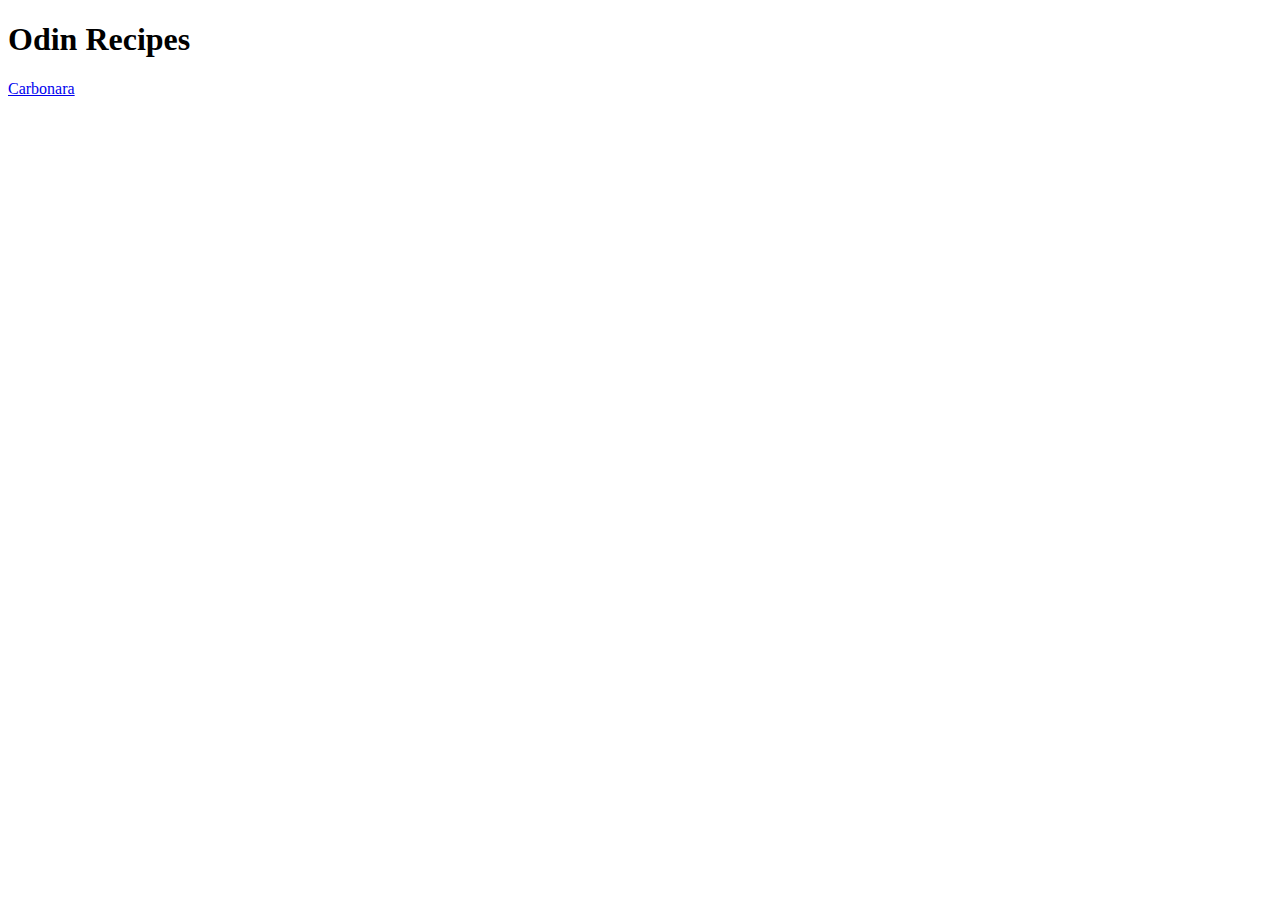
==== index.html @ 92e49575 "Add link to carbonara page" ====
<!DOCTYPE html>
<html lang="en">
  <head>
    <meta charset="utf-8">
    <title>Odin Recipes</title>
  </head>
  <body>
    <h1>Odin Recipes</h1> 
    <a href="./recipes/carbonara.html">Carbonara</a>
  </body>
</html>
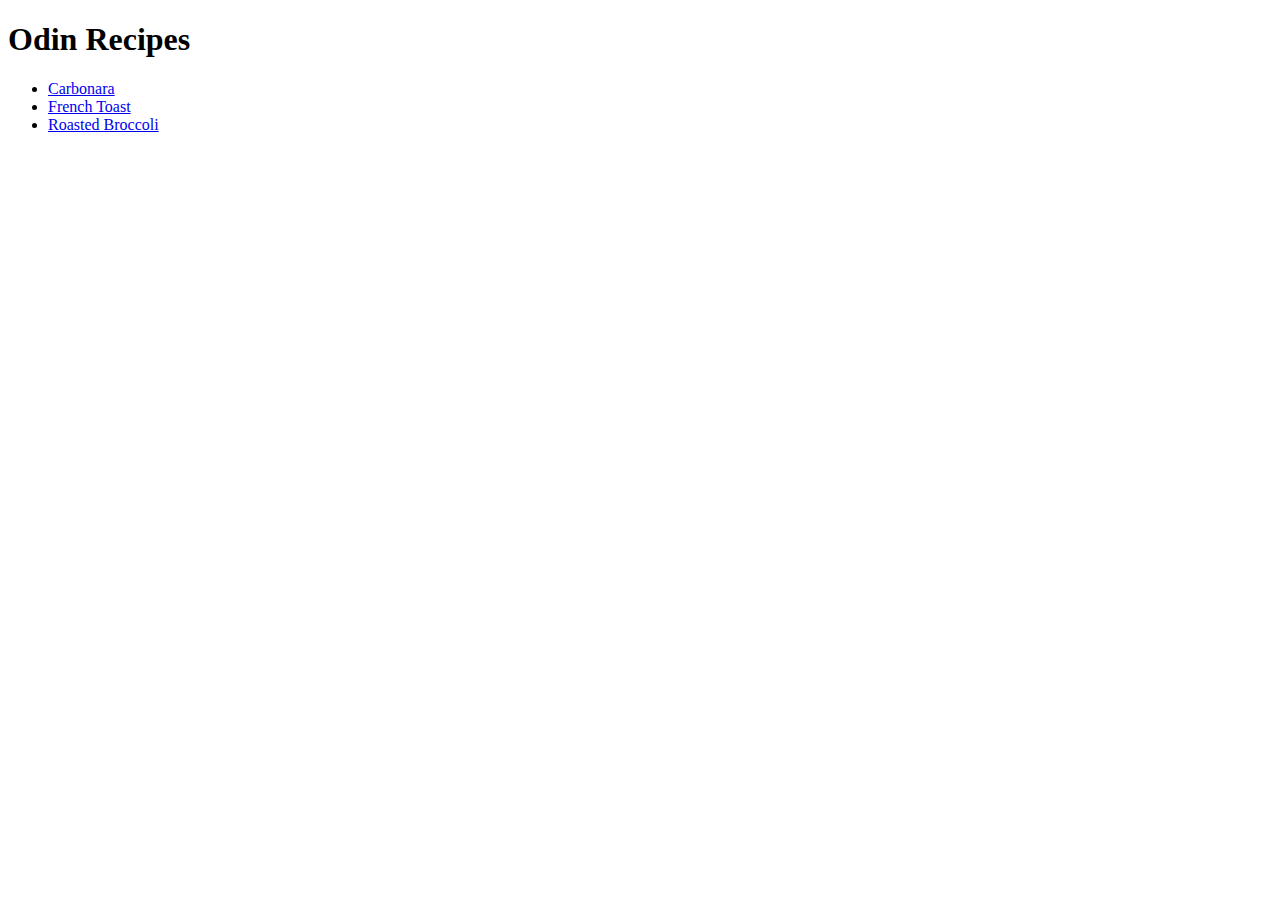
==== commit c104ba13: "Change link structure" ====
--- a/index.html
+++ b/index.html
@@ -6,6 +6,16 @@
   </head>
   <body>
     <h1>Odin Recipes</h1> 
-    <a href="./recipes/carbonara.html">Carbonara</a>
+    <ul>
+      <li>
+        <a href="./recipes/carbonara.html">Carbonara</a>
+      </li>
+      <li>
+        <a href="./recipes/french-toast.html">French Toast</a>
+      </li>  
+      <li>
+        <a href="./recipes/roasted-broccoli.html">Roasted Broccoli</a>
+      </li>  
+    </ul>
   </body>
 </html>
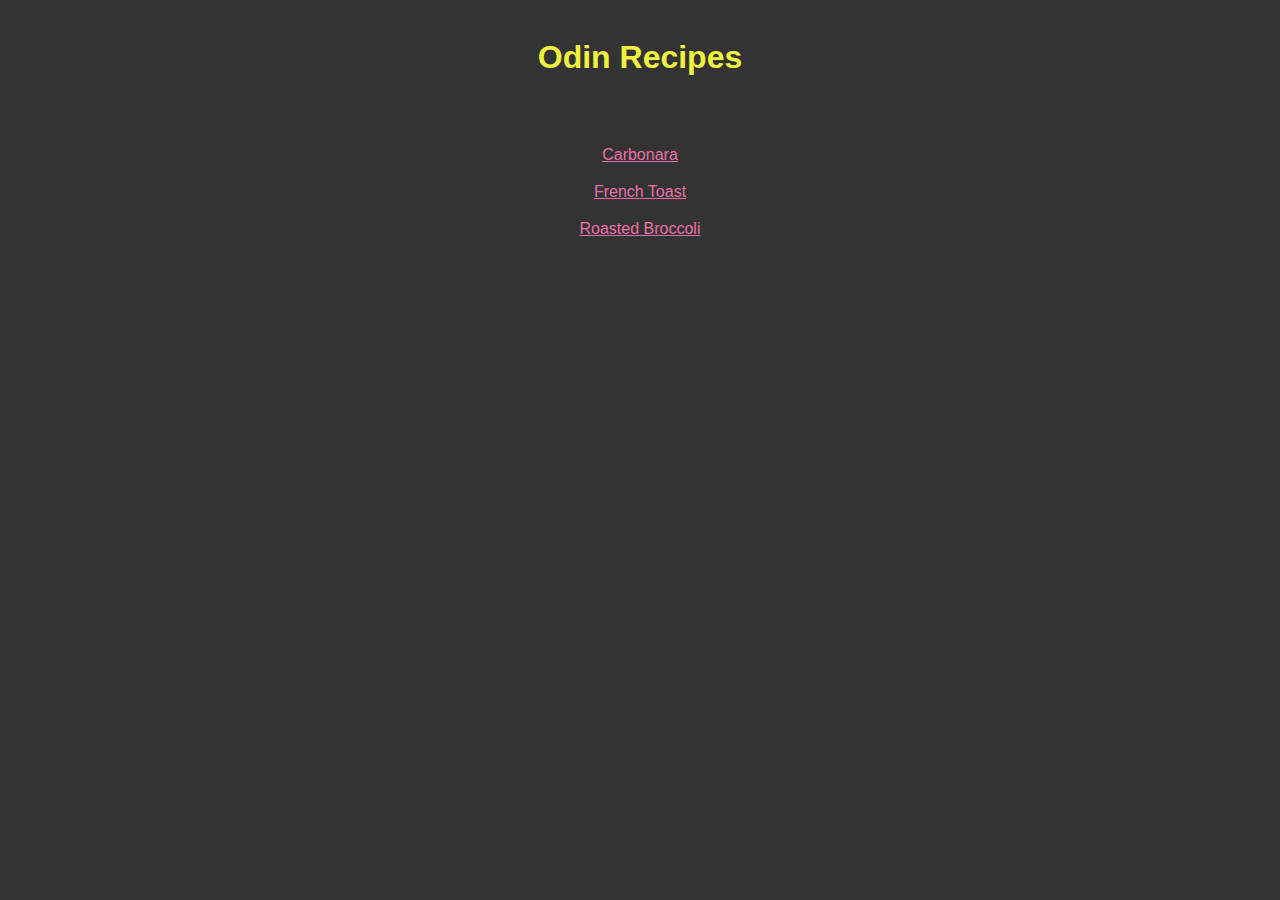
==== commit 3d32345b: "Change google fonts to cinzel decorative and lato" ====
--- a/index.html
+++ b/index.html
@@ -2,18 +2,24 @@
 <html lang="en">
   <head>
     <meta charset="utf-8">
+    <!-- google fonts -->
+    <link rel="preconnect" href="https://fonts.googleapis.com">
+    <link rel="preconnect" href="https://fonts.gstatic.com" crossorigin>
+    <link href="https://fonts.googleapis.com/css2?family=Cinzel+Decorative:wght@700&family=Lato:wght@400;700;900&display=swap" rel="stylesheet">
+    <!-- My Stylesheet -->
+    <link rel="stylesheet" href="css/styles.css">
     <title>Odin Recipes</title>
   </head>
   <body>
     <h1>Odin Recipes</h1> 
-    <ul>
-      <li>
+    <ul class="recipes">
+      <li class="recipes-item">
         <a href="./recipes/carbonara.html">Carbonara</a>
       </li>
-      <li>
+      <li class="recipes-item">
         <a href="./recipes/french-toast.html">French Toast</a>
       </li>  
-      <li>
+      <li class="recipes-item">
         <a href="./recipes/roasted-broccoli.html">Roasted Broccoli</a>
       </li>  
     </ul>
--- a/css/styles.css
+++ b/css/styles.css
@@ -0,0 +1,68 @@
+/* Reset rules */
+html{
+    box-sizing: border-box;
+}
+
+*,
+*::before,
+*::after{
+    margin: 0;
+    padding: 0;
+    box-sizing: inherit;
+}
+
+/* General Rules */
+body{
+    background-color: #333;
+    color: #fff;
+    font-family: "Work Sans", sans-serif;
+    line-height: 1.6;
+}
+
+h1{
+    color: rgb(241, 241, 63);
+    padding: 1em 0 1em 0;
+    text-align: center;
+}
+
+h2,
+h3,
+h4,
+h5{
+    margin: 2em 0;
+}
+
+a{
+    display: inline-block;
+    color: #eb71aa;
+}
+
+p,
+ul,
+ol{
+    margin: 0 auto;
+    max-width: 300px;
+    text-align: left; 
+}
+
+ul,
+ol{
+    width: 80%;
+}
+
+li{
+    margin: 0.7em 0;
+}
+
+
+/* Recipes Menu */
+.recipes{
+    list-style: none;
+    padding: 1em 0 1em 0;
+    text-align: center;
+}
+
+/* Recipes Rules */
+.recipe-container{
+    text-align: center;
+}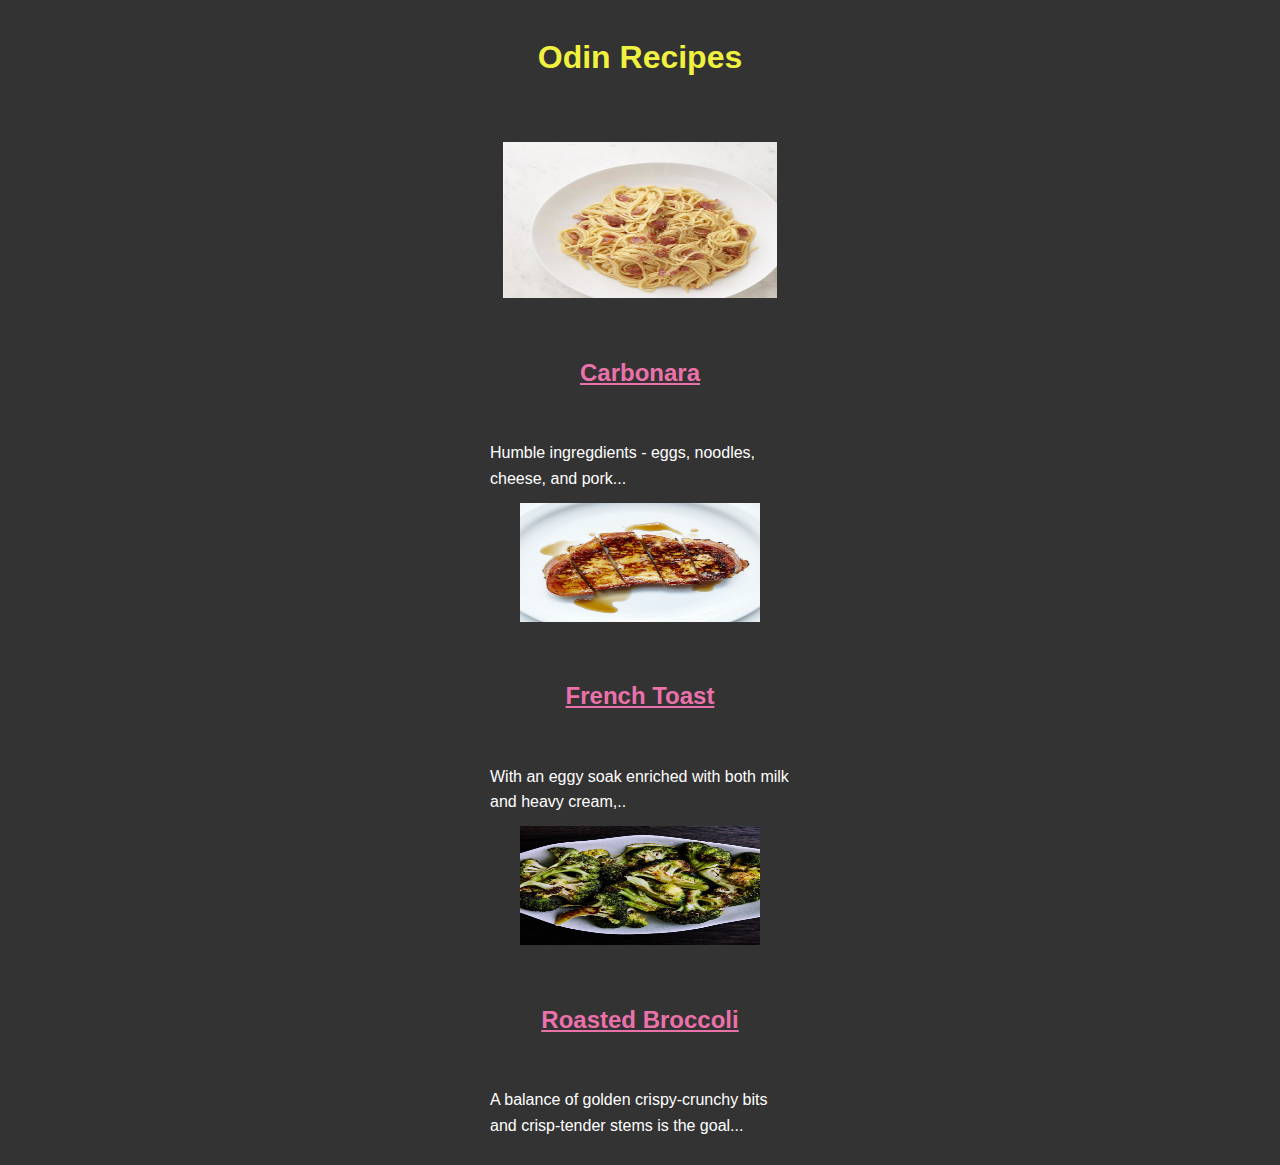
==== commit e6f5ad85: "Add img width and height" ====
--- a/index.html
+++ b/index.html
@@ -11,16 +11,69 @@
     <title>Odin Recipes</title>
   </head>
   <body>
-    <h1>Odin Recipes</h1> 
+    <header class="header">
+      <h1 class="main-heading">Odin Recipes</h1> 
+    </header>
     <ul class="recipes">
-      <li class="recipes-item">
-        <a href="./recipes/carbonara.html">Carbonara</a>
+      <li class="card">
+        <div class="card-thumbnail">
+          <img src="images/carbonara.jpeg" 
+               href="creamy pasta with bacon and pepper"
+               width="274px"
+               height="156px"
+          >
+        </div>
+
+        <div class="card-body">
+          <h2 class="card-heading">
+            <a href="./recipes/carbonara.html">
+              Carbonara
+            </a>
+          </h2>
+          <p class="card-description">
+            Humble ingregdients - eggs, noodles, cheese, and pork...
+          </p>
+        </div>
       </li>
-      <li class="recipes-item">
-        <a href="./recipes/french-toast.html">French Toast</a>
+      <li class="card">
+        <div class="card-thumbnail">
+          <img src="images/french-toast.jpg" 
+               alt="french toast drizeld with maple syrup"
+               width="240px"
+               height="119px"
+          >
+        </div>
+
+        <div class="card-body">
+          <h2 class="card-heading">
+            <a href="./recipes/french-toast.html">
+              French Toast
+            </a>
+          </h2>
+          <p class="card-description">
+            With an eggy soak enriched with both milk and heavy cream,..
+          </p>
+        </div>
       </li>  
-      <li class="recipes-item">
-        <a href="./recipes/roasted-broccoli.html">Roasted Broccoli</a>
+      <li class="card">
+        <div class="card-thumbnail">
+          <img src="images/roasted-broccoli.jpg" 
+               alt="roasted broccoli with caramelized edges"
+               width="240px"
+               height="119px"
+          >
+        </div>
+
+        <div class="card-body">
+          <h2 class="card-heading">
+            <a href="./recipes/roasted-broccoli.html">
+              Roasted Broccoli
+            </a>
+          </h2>
+          <p class="card-description">
+            A balance of golden crispy-crunchy bits and crisp-tender stems is the goal...
+          </p>
+        </div>
       </li>  
     </ul>
   </body>
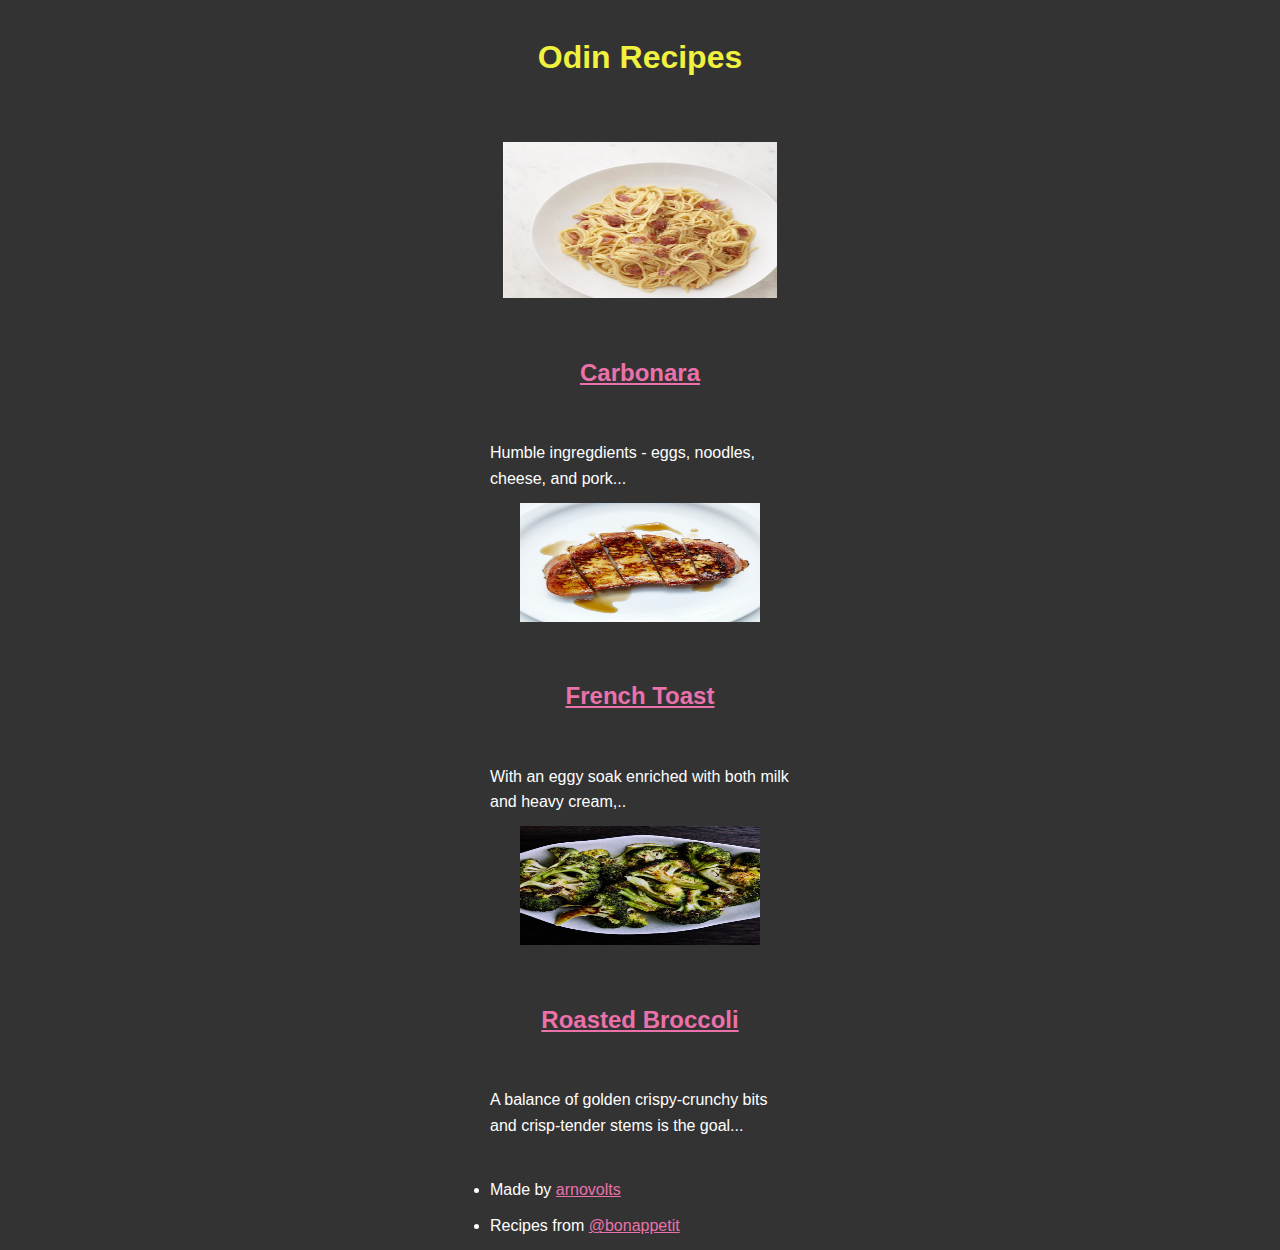
==== commit 6bd3aad9: "Add footer" ====
--- a/index.html
+++ b/index.html
@@ -15,7 +15,7 @@
       <h1 class="main-heading">Odin Recipes</h1> 
     </header>
     <ul class="recipes">
-      <li class="card">
+      <li class="card card-wide">
         <div class="card-thumbnail">
           <img src="images/carbonara.jpeg" 
                href="creamy pasta with bacon and pepper"
@@ -76,5 +76,21 @@
         </div>
       </li>  
     </ul>
+    <footer>
+      <ul class="credits">
+        <li class="credits-item">
+          Made by
+          <a href="https://www.github.com/arnovolts">
+            arnovolts
+          </a>
+        </li>
+        <li class="credits-item">
+          Recipes from 
+          <a href="https://www.bonappetit.com/">
+            @bonappetit
+          </a>
+        </li>
+      </ul>
+    </footer>
   </body>
 </html>
